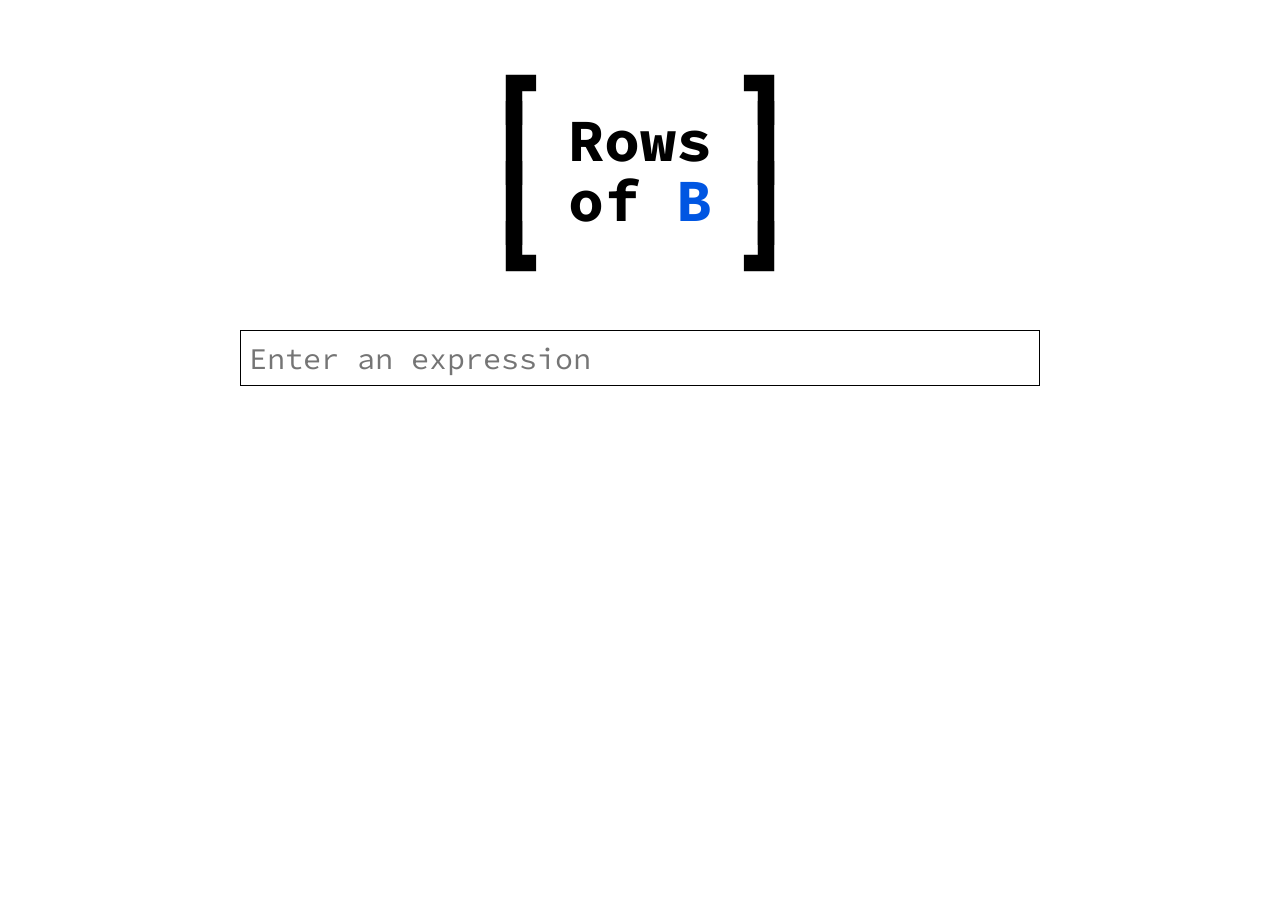
==== web/index.html @ 6d92645c "Initial commit." ====
<!DOCTYPE>

<html>

<head>
    <link rel="stylesheet" href="theme.css" />
    
    <!-- <script type="application/dart" src="main.dart"></script> -->

    <script src='https://cdn.mathjax.org/mathjax/latest/MathJax.js?config=TeX-AMS-MML_HTMLorMML'></script>

    <tag autocomplete="off" autocorrect="off" autocapitalize="off" spellcheck="false"/>
</head>

<body>
    <div id="logo-wrapper"><h1 class="logo">
        &#x250F;&nbsp;&nbsp;&nbsp;&nbsp;&nbsp;&nbsp;&#x2513;<br/>
        &#x2503;&nbsp;Rows&nbsp;&#x2503;<br/>&#x2503;&nbsp;of <span class="blue">B</span>&nbsp;&#x2503;<br/>
        &#x2517;&nbsp;&nbsp;&nbsp;&nbsp;&nbsp;&nbsp;&#x251b;
    </h1></div>

    <div id="wrapper">
        <!-- <canvas id="screen" width="600" height="600" tabindex="1" /> -->

        <input id="expression" placeholder="Enter an expression" />
    </div>

    <div id="errors" class="below-box">
        
    </div>

    <div id="inputs" class="below-box">
        
    </div>

    <div id="results" class="below-box">
        
    </div>

    <script type="text/javascript" src="main.dart.js"></script>
</body>

</html>
---- web/theme.css ----
@import url('https://fonts.googleapis.com/css?family=Source+Code+Pro:400,700');

html, body {
    width: 100%;
    box-sizing: border-box;
    padding: 5px;
    margin: 0px;
}

.logo {
    text-align: center;
    font-family: 'Source Code Pro', monospace;
    font-weight: bold;
    font-size: 60px;
    line-height: 60px;

    cursor: default;
    
    /* Prevent selection */
    -webkit-touch-callout: none;
    -webkit-user-select: none;
     -khtml-user-select: none;
       -moz-user-select: none;
        -ms-user-select: none;
            user-select: none;

}

#logo-wrapper {
    overflow: hidden;
    margin: 0;
    padding: 0;
}

.logo > .blue {
    color: rgb(0, 86, 226);
}


/*#wrapper {
    background-color: #d8d8d8;
    width: 616;
    margin: auto;
    padding: 8px;
    box-sizing: border-box;

    box-shadow: inset 5px 5px 2px gray;
}*/

#wrapper {
    min-width: 100px;
    max-width: 800px;

    margin: auto;

    margin-bottom: 50px;
}

#expression {
    width: 100%;

    font-family: 'Source Code Pro', monospace;
    font-size: 30px;

    border: 1px solid black;

    padding: 8px;
}

#expression:focus {
    border-color: rgb(0, 86, 226);
    box-shadow: none;
}

.below-box {
    display: none;

    margin-left: auto;
    margin-right: auto;

    margin-top: 10px;
    margin-bottom: 10px;

    min-width: 100px;
    max-width: 800px;

    border-radius: 10px;

    padding: 8px;

    font-family: 'Source Code Pro';

    font-size: 20px;
    color: white;
}

#errors {
    background-color: #ff5e5e;
}

#inputs {
    background-color: #516eff;

    overflow-x: auto;

    font-size: 30px;
}

#results {
    background-color: #49e55b;

    font-weight: bold;
    font-size: 30px;
    line-height: 30px;

    overflow-x: auto;
}

.matrix {
    position: relative;
    margin: 20px;
}

.matrix:before, .matrix:after {
    content: "";
    position: absolute;
    top: 0;
    border: 8px solid #000;
    width: 6px;
    bottom: 0;
}
.matrix:before {
    left: -6px;
    border-right: 0px;
}
.matrix:after {
    right: -6px;
    border-left: 0px;
}

.mresult {
    border-spacing: 10px;
}

.mresult td {
    padding: 0px;
    margin: 0px;

    font-weight: bold;
    font-family: 'Source Code Pro', monospace;
    font-size: 30px;

    padding-left: 5px;
    padding-right: 5px;

    color: white;

    text-align: center;
}

.minput {
    border-spacing: 20px;
}

.minput td {
    padding: 0px;
    margin: 0px;

    font-weight: bold;

    text-align: center;
}

.minput-box {
    text-align: center;

    padding: 10px;

    font-size: 30px;
    line-height: 30px;

    font-family: 'Source Code Pro';
    font-weight: normal;

    min-width: 2em;
    display: inline-block;

    background-color: white;
    border: 1px solid black;
}

.minput-box:focus {
    outline: none;
}
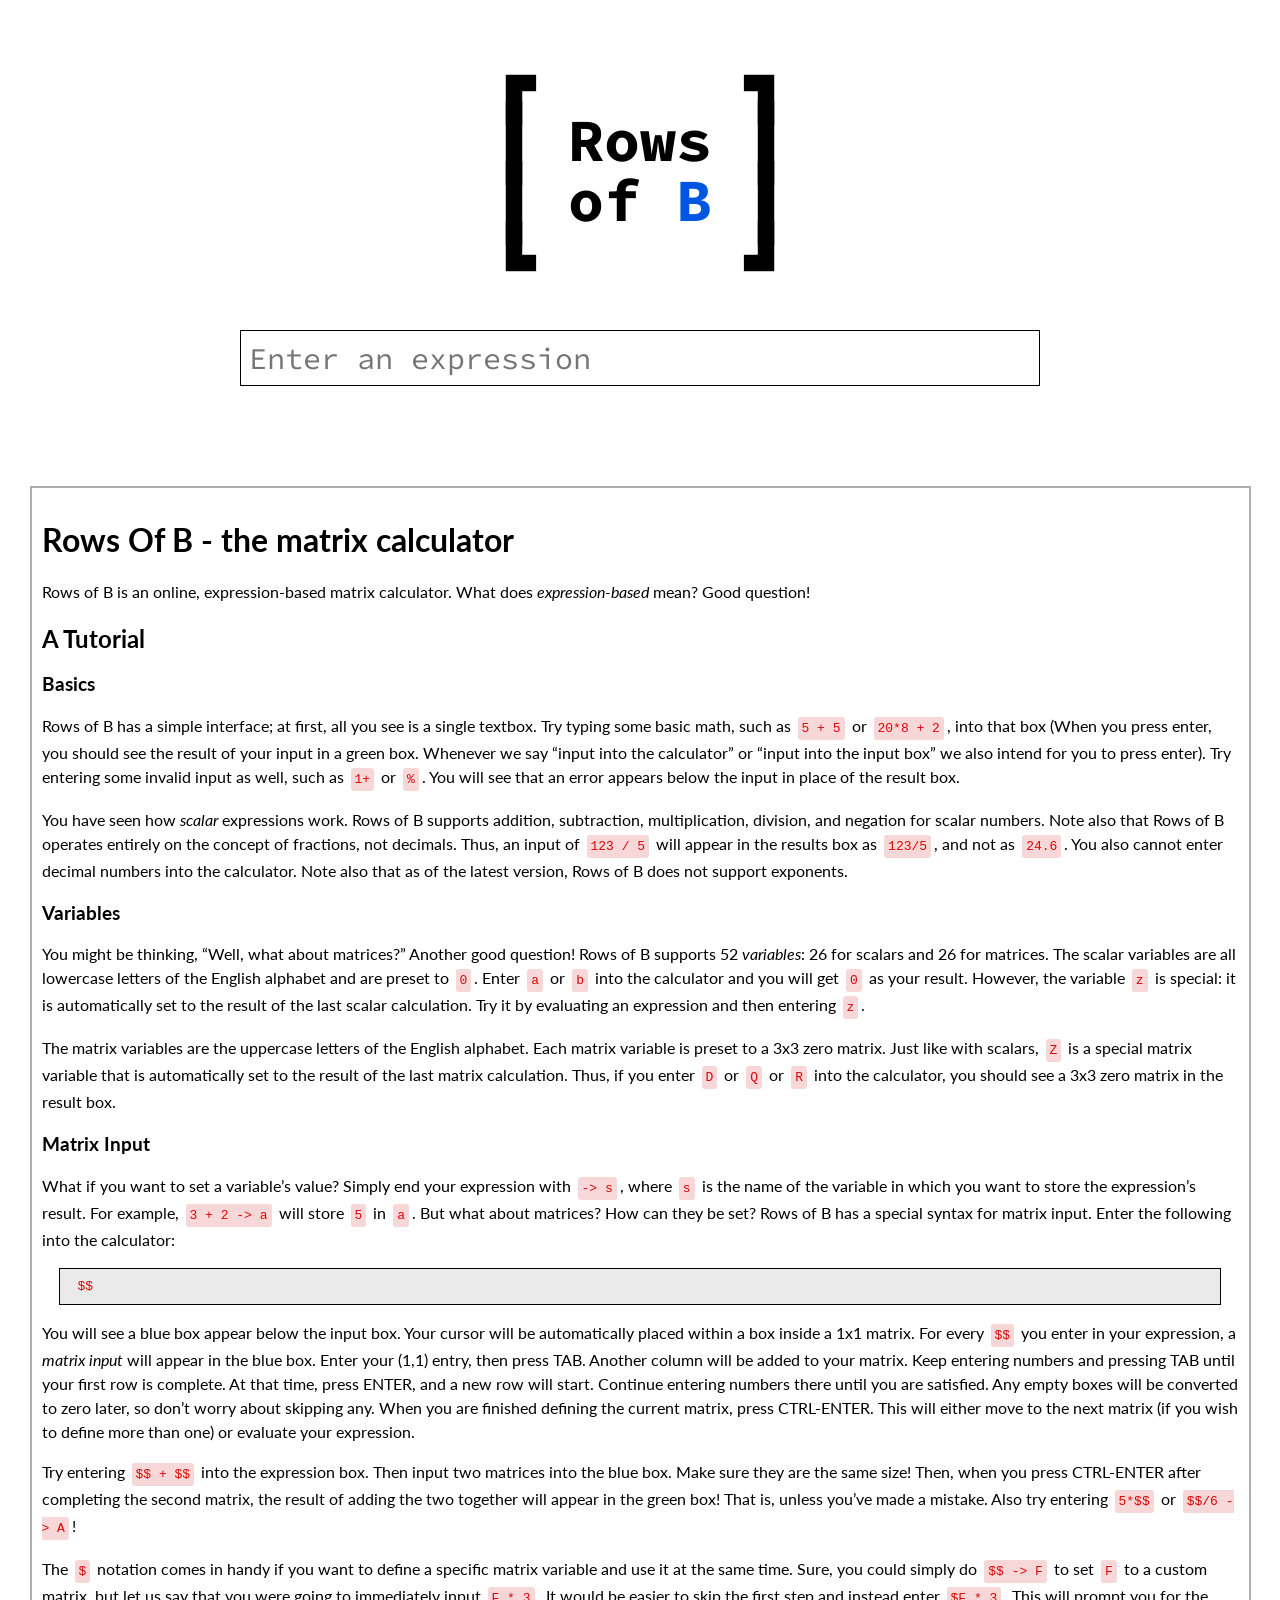
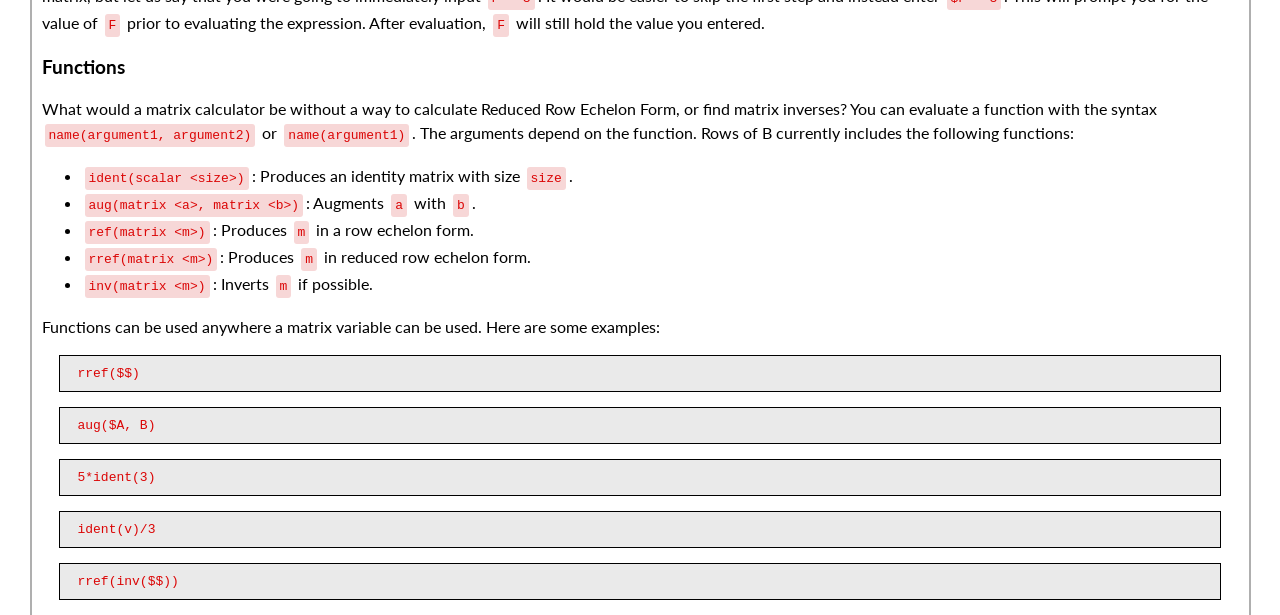
==== commit 86501be3: "Add tutorial" ====
--- a/web/index.html
+++ b/web/index.html
@@ -4,12 +4,18 @@
 
 <head>
     <link rel="stylesheet" href="theme.css" />
+    <link rel="stylesheet" href="md.css" />
+
     
     <!-- <script type="application/dart" src="main.dart"></script> -->
 
-    <script src='https://cdn.mathjax.org/mathjax/latest/MathJax.js?config=TeX-AMS-MML_HTMLorMML'></script>
+    <script type="text/javascript" src="main.dart.js"></script>
+
+    <meta name="viewport" content="width=device-width, initial-scale=1.0, user-scalable=no">
 
     <tag autocomplete="off" autocorrect="off" autocapitalize="off" spellcheck="false"/>
+
+    <title>Rows of B</title>
 </head>
 
 <body>
@@ -37,7 +43,68 @@
         
     </div>
 
-    <script type="text/javascript" src="main.dart.js"></script>
+    <div id="instructions">
+        <h1>Rows Of B - the matrix calculator</h1>
+
+<p>Rows of B is an online, expression-based matrix calculator. What does <em>expression-based</em> mean? Good question!</p>
+
+<h2>A Tutorial</h2>
+
+<h3>Basics</h3>
+
+<p>Rows of B has a simple interface; at first, all you see is a single textbox. Try typing some basic math, such as <code>5 + 5</code> or <code>20*8 + 2</code>, into that box (When you press enter, you should see the result of your input in a green box. Whenever we say &ldquo;input into the calculator&rdquo; or &ldquo;input into the input box&rdquo; we also intend for you to press enter). Try entering some invalid input as well, such as <code>1+</code> or <code>%</code>. You will see that an error appears below the input in place of the result box.</p>
+
+<p>You have seen how <em>scalar</em> expressions work. Rows of B supports addition, subtraction, multiplication, division, and negation for scalar numbers. Note also that Rows of B operates entirely on the concept of fractions, not decimals. Thus, an input of <code>123 / 5</code> will appear in the results box as <code>123/5</code>, and not as <code>24.6</code>. You also cannot enter decimal numbers into the calculator. Note also that as of the latest version, Rows of B does not support exponents.</p>
+
+<h3>Variables</h3>
+
+<p>You might be thinking, &ldquo;Well, what about matrices?&rdquo; Another good question! Rows of B supports 52 <em>variables</em>: 26 for scalars and 26 for matrices. The scalar variables are all lowercase letters of the English alphabet and are preset to <code>0</code>. Enter <code>a</code> or <code>b</code> into the calculator and you will get <code>0</code> as your result. However, the variable <code>z</code> is special: it is automatically set to the result of the last scalar calculation. Try it by evaluating an expression and then entering <code>z</code>.</p>
+
+<p>The matrix variables are the uppercase letters of the English alphabet. Each matrix variable is preset to a 3x3 zero matrix. Just like with scalars, <code>Z</code> is a special matrix variable that is automatically set to the result of the last matrix calculation. Thus, if you enter <code>D</code> or <code>Q</code> or <code>R</code> into the calculator, you should see a 3x3 zero matrix in the result box.</p>
+
+<h3>Matrix Input</h3>
+
+<p>What if you want to set a variable&rsquo;s value? Simply end your expression with <code>-&gt; s</code>, where <code>s</code> is the name of the variable in which you want to store the expression&rsquo;s result. For example, <code>3 + 2 -&gt; a</code> will store <code>5</code> in <code>a</code>. But what about matrices? How can they be set? Rows of B has a special syntax for matrix input. Enter the following into the calculator:</p>
+
+<pre><code>$$
+</code></pre>
+
+<p>You will see a blue box appear below the input box. Your cursor will be automatically placed within a box inside a 1x1 matrix. For every <code>$$</code> you enter in your expression, a <em>matrix input</em> will appear in the blue box. Enter your (1,1) entry, then press TAB. Another column will be added to your matrix. Keep entering numbers and pressing TAB until your first row is complete. At that time, press ENTER, and a new row will start. Continue entering numbers there until you are satisfied. Any empty boxes will be converted to zero later, so don&rsquo;t worry about skipping any. When you are finished defining the current matrix, press CTRL-ENTER. This will either move to the next matrix (if you wish to define more than one) or evaluate your expression.</p>
+
+<p>Try entering <code>$$ + $$</code> into the expression box. Then input two matrices into the blue box. Make sure they are the same size! Then, when you press CTRL-ENTER after completing the second matrix, the result of adding the two together will appear in the green box! That is, unless you&rsquo;ve made a mistake. Also try entering <code>5*$$</code> or <code>$$/6 -&gt; A</code>!</p>
+
+<p>The <code>$</code> notation comes in handy if you want to define a specific matrix variable and use it at the same time. Sure, you could simply do <code>$$ -&gt; F</code> to set <code>F</code> to a custom matrix, but let us say that you were going to immediately input <code>F * 3</code>. It would be easier to skip the first step and instead enter <code>$F * 3</code>. This will prompt you for the value of <code>F</code> prior to evaluating the expression. After evaluation, <code>F</code> will still hold the value you entered.</p>
+
+<h3>Functions</h3>
+
+<p>What would a matrix calculator be without a way to calculate Reduced Row Echelon Form, or find matrix inverses? You can evaluate a function with the syntax <code>name(argument1, argument2)</code> or <code>name(argument1)</code>. The arguments depend on the function. Rows of B currently includes the following functions:</p>
+
+<ul>
+<li><code>ident(scalar &lt;size&gt;)</code>: Produces an identity matrix with size <code>size</code>.</li>
+<li><code>aug(matrix &lt;a&gt;, matrix &lt;b&gt;)</code>: Augments <code>a</code> with <code>b</code>.</li>
+<li><code>ref(matrix &lt;m&gt;)</code>: Produces <code>m</code> in a row echelon form.</li>
+<li><code>rref(matrix &lt;m&gt;)</code>: Produces <code>m</code> in reduced row echelon form.</li>
+<li><code>inv(matrix &lt;m&gt;)</code>: Inverts <code>m</code> if possible.</li>
+</ul>
+
+<p>Functions can be used anywhere a matrix variable can be used. Here are some examples:</p>
+
+<pre><code>rref($$)
+</code></pre>
+
+<pre><code>aug($A, B)
+</code></pre>
+
+<pre><code>5*ident(3)
+</code></pre>
+
+<pre><code>ident(v)/3
+</code></pre>
+
+<pre><code>rref(inv($$))
+</code></pre>
+
+    </div>
 </body>
 
 </html>
--- a/web/md.css
+++ b/web/md.css
@@ -0,0 +1,59 @@
+@import url('https://fonts.googleapis.com/css?family=Lato');
+
+#instructions {
+    margin-top: 100px;
+    min-width: 100px;
+    max-width: 95%;
+
+    margin-left: auto;
+    margin-right: auto;
+
+    padding: 10px;
+
+    border: 2px solid #afafaf;
+
+    font-family: 'Lato';
+}
+
+#instructions code {
+    background-color: #f7d7d7;
+
+    color: #db0606;
+
+    padding: 4px;
+
+    border-radius: 3px;
+
+    margin-left: 3px;
+    margin-right: 3px;
+}
+
+#instructions pre {
+    width: 97%;
+
+    background-color: #eaeaea;
+
+    padding: 10px;
+
+    box-sizing: border-box;
+
+    margin-top: 15px;
+    margin-bottom: 15px;
+
+    margin-left: auto;
+    margin-right: auto;
+
+    border: 1px solid black;
+}
+
+#instructions pre code {
+    background-color: transparent;
+}
+
+#instructions p {
+    line-height: 1.5em;
+}
+
+#instructions ul {
+    line-height: 1.5em;
+}
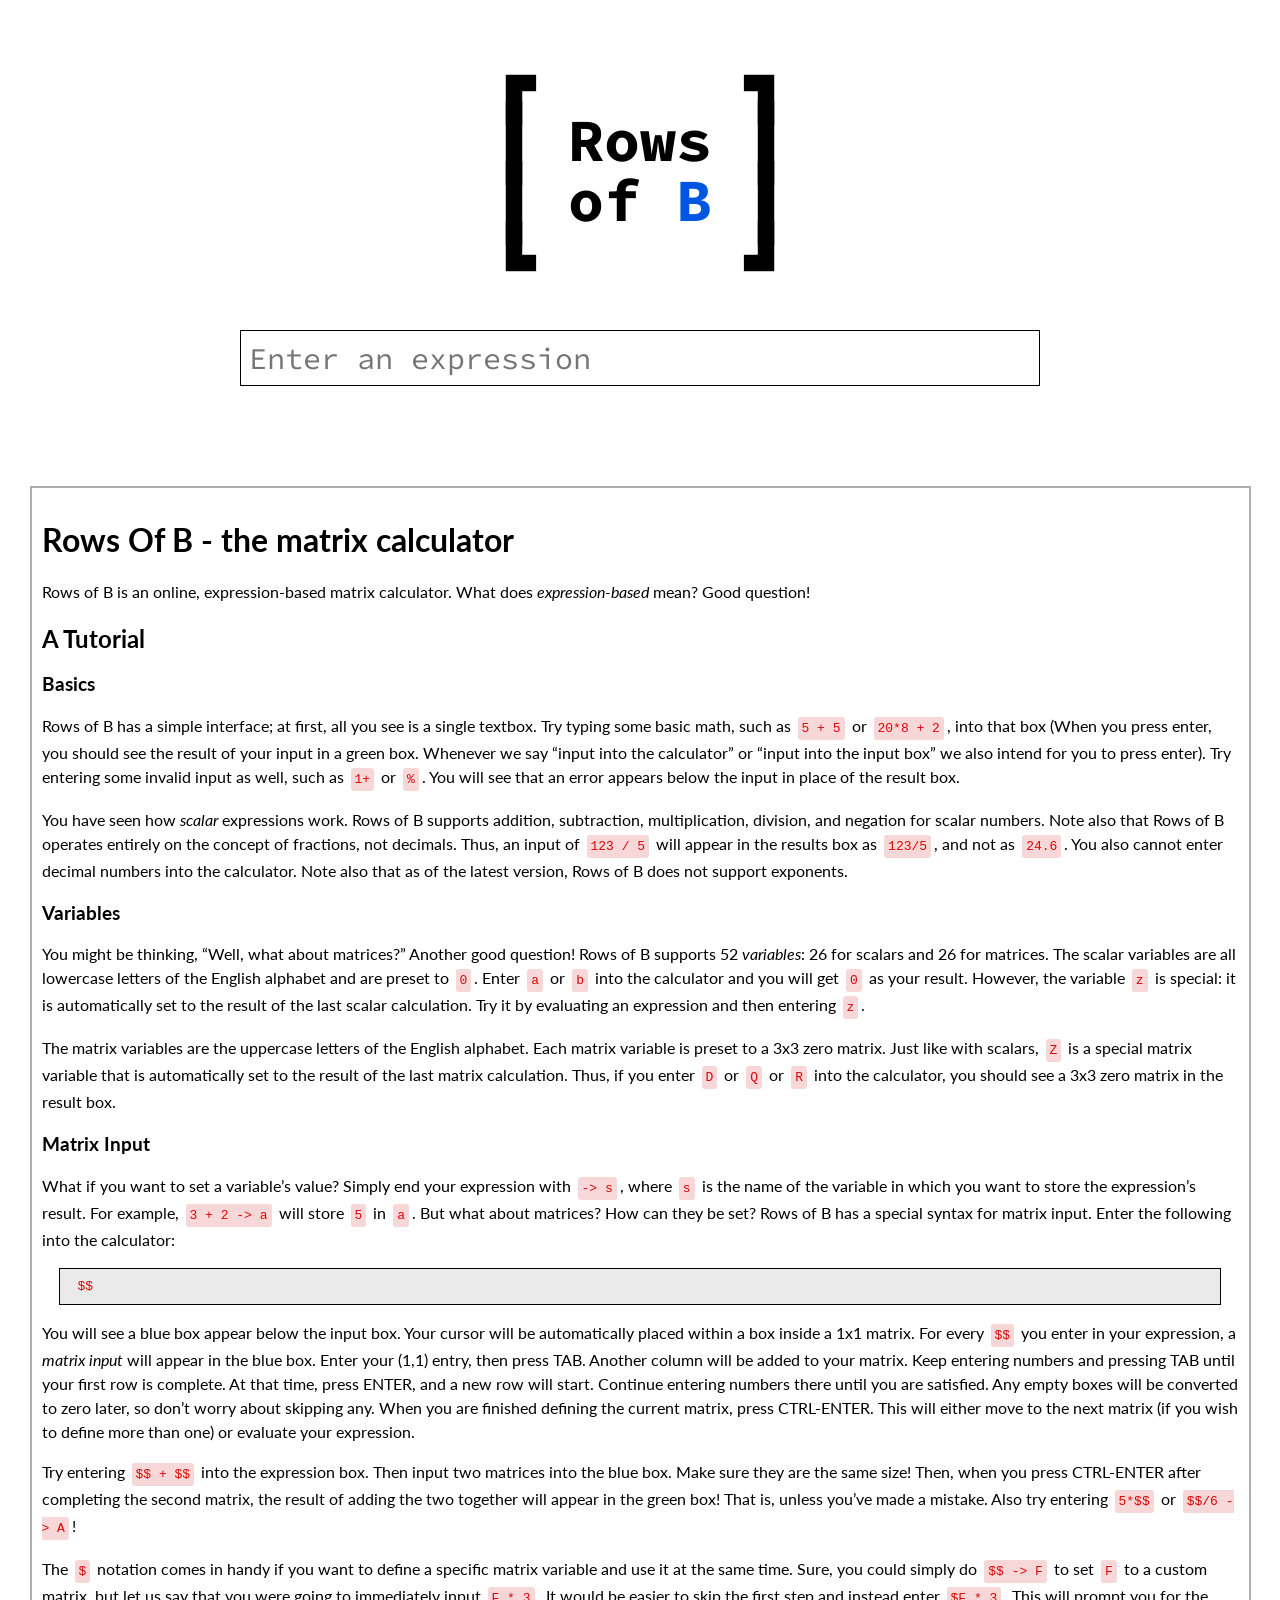
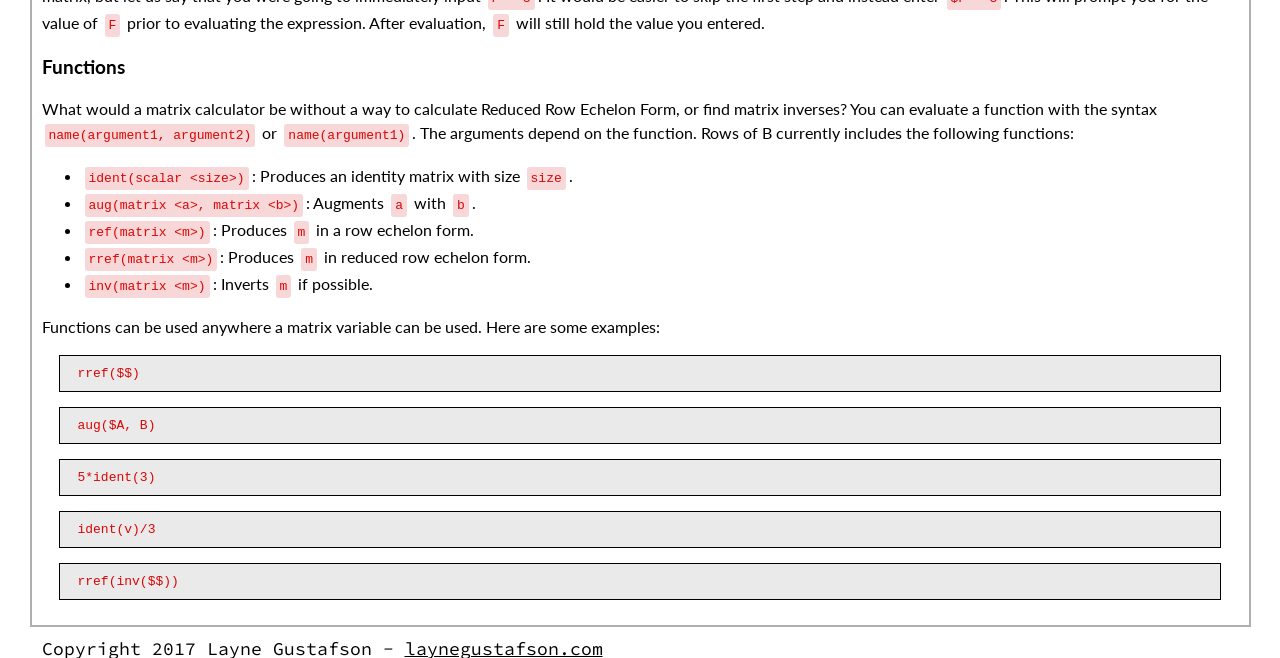
==== commit c0d0d5c1: "Add copyright notice, v0.3" ====
--- a/web/index.html
+++ b/web/index.html
@@ -46,65 +46,63 @@
     <div id="instructions">
         <h1>Rows Of B - the matrix calculator</h1>
 
-<p>Rows of B is an online, expression-based matrix calculator. What does <em>expression-based</em> mean? Good question!</p>
+        <p>Rows of B is an online, expression-based matrix calculator. What does <em>expression-based</em> mean? Good question!</p>
 
-<h2>A Tutorial</h2>
+        <h2>A Tutorial</h2>
 
-<h3>Basics</h3>
+        <h3>Basics</h3>
 
-<p>Rows of B has a simple interface; at first, all you see is a single textbox. Try typing some basic math, such as <code>5 + 5</code> or <code>20*8 + 2</code>, into that box (When you press enter, you should see the result of your input in a green box. Whenever we say &ldquo;input into the calculator&rdquo; or &ldquo;input into the input box&rdquo; we also intend for you to press enter). Try entering some invalid input as well, such as <code>1+</code> or <code>%</code>. You will see that an error appears below the input in place of the result box.</p>
+        <p>Rows of B has a simple interface; at first, all you see is a single textbox. Try typing some basic math, such as <code>5 + 5</code> or <code>20*8 + 2</code>, into that box (When you press enter, you should see the result of your input in a green box. Whenever we say &ldquo;input into the calculator&rdquo; or &ldquo;input into the input box&rdquo; we also intend for you to press enter). Try entering some invalid input as well, such as <code>1+</code> or <code>%</code>. You will see that an error appears below the input in place of the result box.</p>
 
-<p>You have seen how <em>scalar</em> expressions work. Rows of B supports addition, subtraction, multiplication, division, and negation for scalar numbers. Note also that Rows of B operates entirely on the concept of fractions, not decimals. Thus, an input of <code>123 / 5</code> will appear in the results box as <code>123/5</code>, and not as <code>24.6</code>. You also cannot enter decimal numbers into the calculator. Note also that as of the latest version, Rows of B does not support exponents.</p>
+        <p>You have seen how <em>scalar</em> expressions work. Rows of B supports addition, subtraction, multiplication, division, and negation for scalar numbers. Note also that Rows of B operates entirely on the concept of fractions, not decimals. Thus, an input of <code>123 / 5</code> will appear in the results box as <code>123/5</code>, and not as <code>24.6</code>. You also cannot enter decimal numbers into the calculator. Note also that as of the latest version, Rows of B does not support exponents.</p>
 
-<h3>Variables</h3>
+        <h3>Variables</h3>
 
-<p>You might be thinking, &ldquo;Well, what about matrices?&rdquo; Another good question! Rows of B supports 52 <em>variables</em>: 26 for scalars and 26 for matrices. The scalar variables are all lowercase letters of the English alphabet and are preset to <code>0</code>. Enter <code>a</code> or <code>b</code> into the calculator and you will get <code>0</code> as your result. However, the variable <code>z</code> is special: it is automatically set to the result of the last scalar calculation. Try it by evaluating an expression and then entering <code>z</code>.</p>
+        <p>You might be thinking, &ldquo;Well, what about matrices?&rdquo; Another good question! Rows of B supports 52 <em>variables</em>: 26 for scalars and 26 for matrices. The scalar variables are all lowercase letters of the English alphabet and are preset to <code>0</code>. Enter <code>a</code> or <code>b</code> into the calculator and you will get <code>0</code> as your result. However, the variable <code>z</code> is special: it is automatically set to the result of the last scalar calculation. Try it by evaluating an expression and then entering <code>z</code>.</p>
 
-<p>The matrix variables are the uppercase letters of the English alphabet. Each matrix variable is preset to a 3x3 zero matrix. Just like with scalars, <code>Z</code> is a special matrix variable that is automatically set to the result of the last matrix calculation. Thus, if you enter <code>D</code> or <code>Q</code> or <code>R</code> into the calculator, you should see a 3x3 zero matrix in the result box.</p>
+        <p>The matrix variables are the uppercase letters of the English alphabet. Each matrix variable is preset to a 3x3 zero matrix. Just like with scalars, <code>Z</code> is a special matrix variable that is automatically set to the result of the last matrix calculation. Thus, if you enter <code>D</code> or <code>Q</code> or <code>R</code> into the calculator, you should see a 3x3 zero matrix in the result box.</p>
 
-<h3>Matrix Input</h3>
+        <h3>Matrix Input</h3>
 
-<p>What if you want to set a variable&rsquo;s value? Simply end your expression with <code>-&gt; s</code>, where <code>s</code> is the name of the variable in which you want to store the expression&rsquo;s result. For example, <code>3 + 2 -&gt; a</code> will store <code>5</code> in <code>a</code>. But what about matrices? How can they be set? Rows of B has a special syntax for matrix input. Enter the following into the calculator:</p>
+        <p>What if you want to set a variable&rsquo;s value? Simply end your expression with <code>-&gt; s</code>, where <code>s</code> is the name of the variable in which you want to store the expression&rsquo;s result. For example, <code>3 + 2 -&gt; a</code> will store <code>5</code> in <code>a</code>. But what about matrices? How can they be set? Rows of B has a special syntax for matrix input. Enter the following into the calculator:</p>
 
-<pre><code>$$
-</code></pre>
+        <pre><code>$$</code></pre>
 
-<p>You will see a blue box appear below the input box. Your cursor will be automatically placed within a box inside a 1x1 matrix. For every <code>$$</code> you enter in your expression, a <em>matrix input</em> will appear in the blue box. Enter your (1,1) entry, then press TAB. Another column will be added to your matrix. Keep entering numbers and pressing TAB until your first row is complete. At that time, press ENTER, and a new row will start. Continue entering numbers there until you are satisfied. Any empty boxes will be converted to zero later, so don&rsquo;t worry about skipping any. When you are finished defining the current matrix, press CTRL-ENTER. This will either move to the next matrix (if you wish to define more than one) or evaluate your expression.</p>
+        <p>You will see a blue box appear below the input box. Your cursor will be automatically placed within a box inside a 1x1 matrix. For every <code>$$</code> you enter in your expression, a <em>matrix input</em> will appear in the blue box. Enter your (1,1) entry, then press TAB. Another column will be added to your matrix. Keep entering numbers and pressing TAB until your first row is complete. At that time, press ENTER, and a new row will start. Continue entering numbers there until you are satisfied. Any empty boxes will be converted to zero later, so don&rsquo;t worry about skipping any. When you are finished defining the current matrix, press CTRL-ENTER. This will either move to the next matrix (if you wish to define more than one) or evaluate your expression.</p>
 
-<p>Try entering <code>$$ + $$</code> into the expression box. Then input two matrices into the blue box. Make sure they are the same size! Then, when you press CTRL-ENTER after completing the second matrix, the result of adding the two together will appear in the green box! That is, unless you&rsquo;ve made a mistake. Also try entering <code>5*$$</code> or <code>$$/6 -&gt; A</code>!</p>
+        <p>Try entering <code>$$ + $$</code> into the expression box. Then input two matrices into the blue box. Make sure they are the same size! Then, when you press CTRL-ENTER after completing the second matrix, the result of adding the two together will appear in the green box! That is, unless you&rsquo;ve made a mistake. Also try entering <code>5*$$</code> or <code>$$/6 -&gt; A</code>!</p>
 
-<p>The <code>$</code> notation comes in handy if you want to define a specific matrix variable and use it at the same time. Sure, you could simply do <code>$$ -&gt; F</code> to set <code>F</code> to a custom matrix, but let us say that you were going to immediately input <code>F * 3</code>. It would be easier to skip the first step and instead enter <code>$F * 3</code>. This will prompt you for the value of <code>F</code> prior to evaluating the expression. After evaluation, <code>F</code> will still hold the value you entered.</p>
+        <p>The <code>$</code> notation comes in handy if you want to define a specific matrix variable and use it at the same time. Sure, you could simply do <code>$$ -&gt; F</code> to set <code>F</code> to a custom matrix, but let us say that you were going to immediately input <code>F * 3</code>. It would be easier to skip the first step and instead enter <code>$F * 3</code>. This will prompt you for the value of <code>F</code> prior to evaluating the expression. After evaluation, <code>F</code> will still hold the value you entered.</p>
 
-<h3>Functions</h3>
+        <h3>Functions</h3>
 
-<p>What would a matrix calculator be without a way to calculate Reduced Row Echelon Form, or find matrix inverses? You can evaluate a function with the syntax <code>name(argument1, argument2)</code> or <code>name(argument1)</code>. The arguments depend on the function. Rows of B currently includes the following functions:</p>
+        <p>What would a matrix calculator be without a way to calculate Reduced Row Echelon Form, or find matrix inverses? You can evaluate a function with the syntax <code>name(argument1, argument2)</code> or <code>name(argument1)</code>. The arguments depend on the function. Rows of B currently includes the following functions:</p>
 
-<ul>
-<li><code>ident(scalar &lt;size&gt;)</code>: Produces an identity matrix with size <code>size</code>.</li>
-<li><code>aug(matrix &lt;a&gt;, matrix &lt;b&gt;)</code>: Augments <code>a</code> with <code>b</code>.</li>
-<li><code>ref(matrix &lt;m&gt;)</code>: Produces <code>m</code> in a row echelon form.</li>
-<li><code>rref(matrix &lt;m&gt;)</code>: Produces <code>m</code> in reduced row echelon form.</li>
-<li><code>inv(matrix &lt;m&gt;)</code>: Inverts <code>m</code> if possible.</li>
-</ul>
+        <ul>
+            <li><code>ident(scalar &lt;size&gt;)</code>: Produces an identity matrix with size <code>size</code>.</li>
+            <li><code>aug(matrix &lt;a&gt;, matrix &lt;b&gt;)</code>: Augments <code>a</code> with <code>b</code>.</li>
+            <li><code>ref(matrix &lt;m&gt;)</code>: Produces <code>m</code> in a row echelon form.</li>
+            <li><code>rref(matrix &lt;m&gt;)</code>: Produces <code>m</code> in reduced row echelon form.</li>
+            <li><code>inv(matrix &lt;m&gt;)</code>: Inverts <code>m</code> if possible.</li>
+        </ul>
 
-<p>Functions can be used anywhere a matrix variable can be used. Here are some examples:</p>
+        <p>Functions can be used anywhere a matrix variable can be used. Here are some examples:</p>
 
-<pre><code>rref($$)
-</code></pre>
+        <pre><code>rref($$)</code></pre>
 
-<pre><code>aug($A, B)
-</code></pre>
+        <pre><code>aug($A, B)</code></pre>
 
-<pre><code>5*ident(3)
-</code></pre>
+        <pre><code>5*ident(3)</code></pre>
 
-<pre><code>ident(v)/3
-</code></pre>
+        <pre><code>ident(v)/3</code></pre>
 
-<pre><code>rref(inv($$))
-</code></pre>
+        <pre><code>rref(inv($$))</code></pre>
 
     </div>
+
+    <footer>
+        Copyright 2017 Layne Gustafson &dash; <a href="//laynegustafson.com">laynegustafson.com</a>
+    </footer>
 </body>
 
 </html>
--- a/web/theme.css
+++ b/web/theme.css
@@ -191,4 +191,22 @@
 
 .minput-box:focus {
     outline: none;
+}
+
+footer {
+    font-family: 'Source Code Pro', monospace;
+    font-size: 18px;
+
+    max-width: 95%;
+    margin-left: auto;
+    margin-right: auto;
+    padding: 10px;
+}
+
+footer a {
+    color: black;
+}
+
+footer a:visited {
+    color: black;
 }
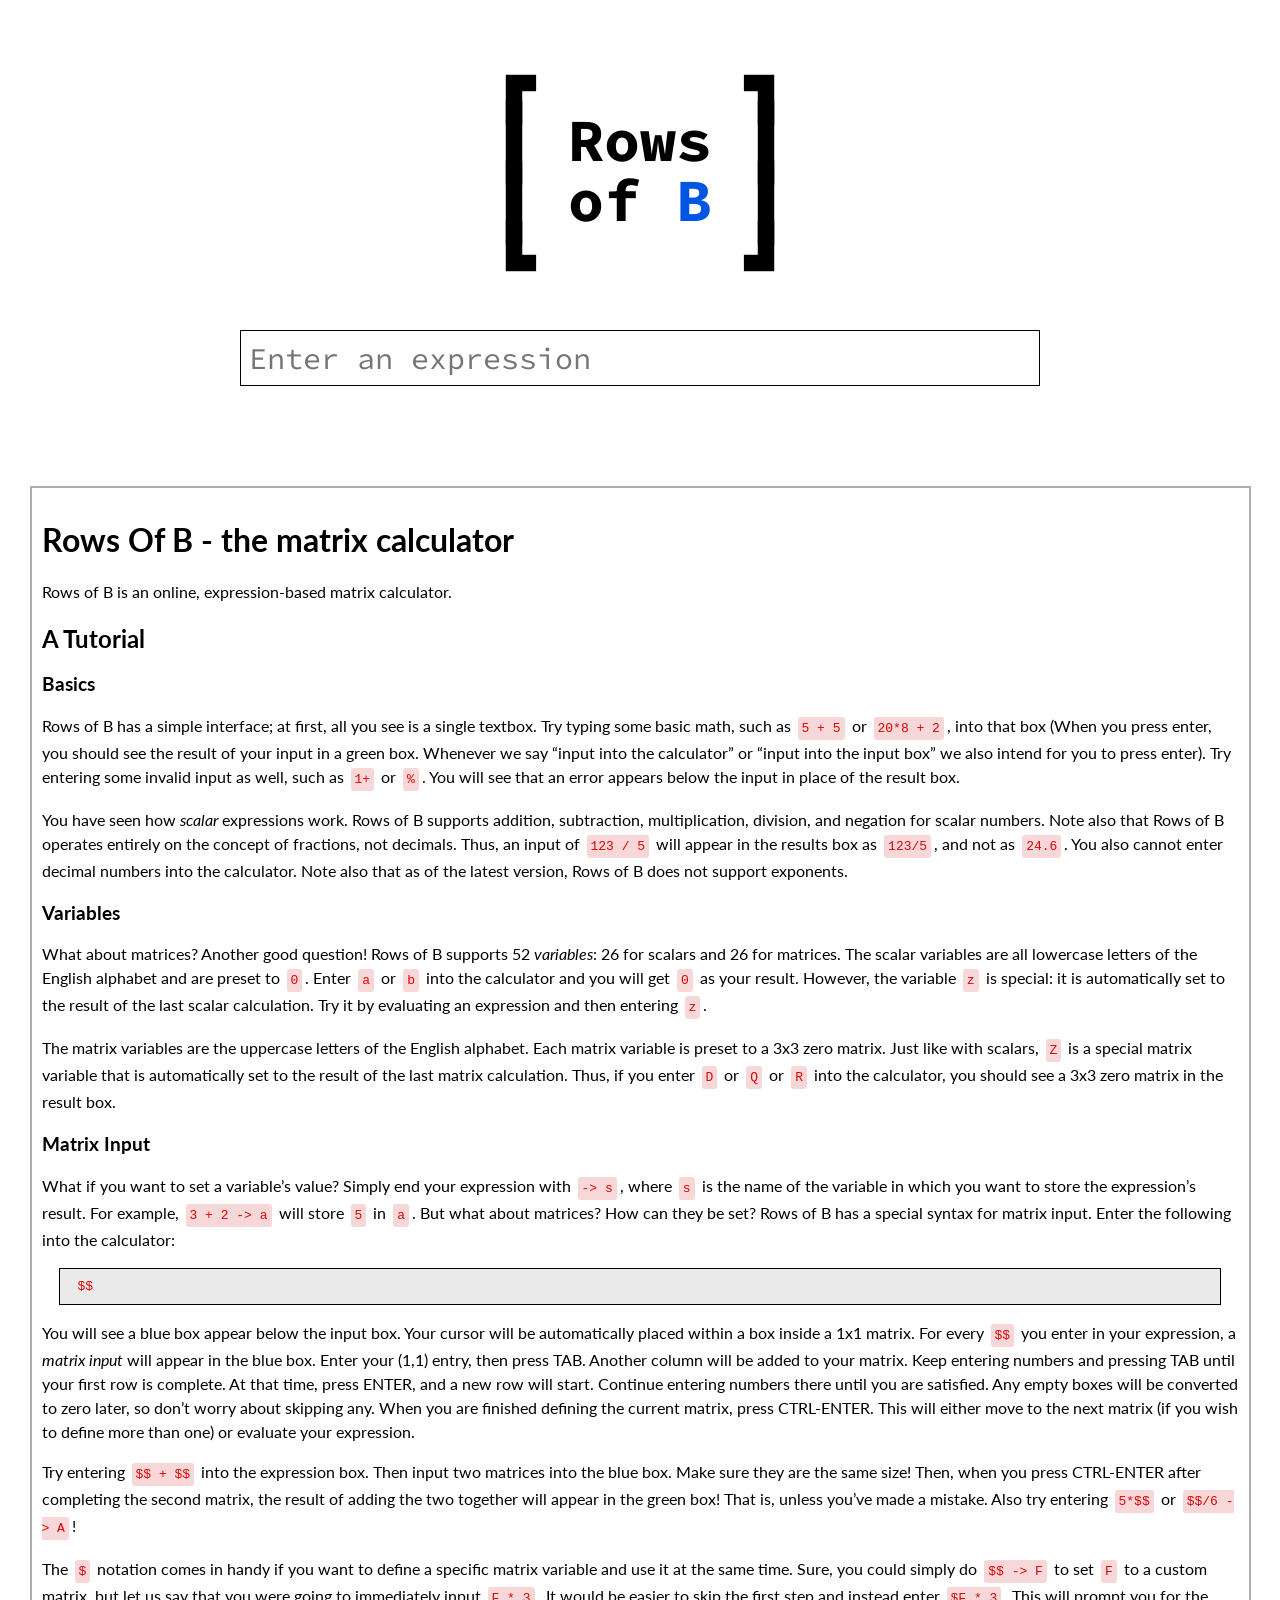
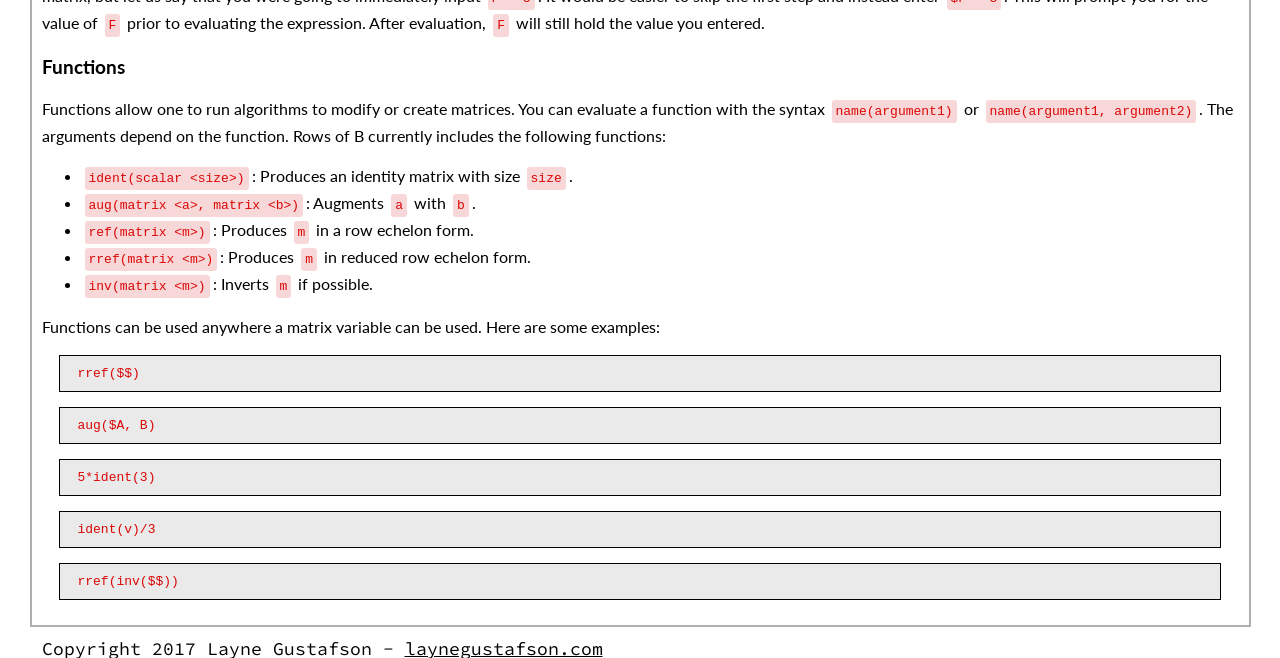
==== commit 08a5a610: "Fixed tutorial wording." ====
--- a/web/index.html
+++ b/web/index.html
@@ -46,7 +46,7 @@
     <div id="instructions">
         <h1>Rows Of B - the matrix calculator</h1>
 
-        <p>Rows of B is an online, expression-based matrix calculator. What does <em>expression-based</em> mean? Good question!</p>
+        <p>Rows of B is an online, expression-based matrix calculator.</p>
 
         <h2>A Tutorial</h2>
 
@@ -58,7 +58,7 @@
 
         <h3>Variables</h3>
 
-        <p>You might be thinking, &ldquo;Well, what about matrices?&rdquo; Another good question! Rows of B supports 52 <em>variables</em>: 26 for scalars and 26 for matrices. The scalar variables are all lowercase letters of the English alphabet and are preset to <code>0</code>. Enter <code>a</code> or <code>b</code> into the calculator and you will get <code>0</code> as your result. However, the variable <code>z</code> is special: it is automatically set to the result of the last scalar calculation. Try it by evaluating an expression and then entering <code>z</code>.</p>
+        <p>What about matrices? Another good question! Rows of B supports 52 <em>variables</em>: 26 for scalars and 26 for matrices. The scalar variables are all lowercase letters of the English alphabet and are preset to <code>0</code>. Enter <code>a</code> or <code>b</code> into the calculator and you will get <code>0</code> as your result. However, the variable <code>z</code> is special: it is automatically set to the result of the last scalar calculation. Try it by evaluating an expression and then entering <code>z</code>.</p>
 
         <p>The matrix variables are the uppercase letters of the English alphabet. Each matrix variable is preset to a 3x3 zero matrix. Just like with scalars, <code>Z</code> is a special matrix variable that is automatically set to the result of the last matrix calculation. Thus, if you enter <code>D</code> or <code>Q</code> or <code>R</code> into the calculator, you should see a 3x3 zero matrix in the result box.</p>
 
@@ -76,7 +76,7 @@
 
         <h3>Functions</h3>
 
-        <p>What would a matrix calculator be without a way to calculate Reduced Row Echelon Form, or find matrix inverses? You can evaluate a function with the syntax <code>name(argument1, argument2)</code> or <code>name(argument1)</code>. The arguments depend on the function. Rows of B currently includes the following functions:</p>
+        <p>Functions allow one to run algorithms to modify or create matrices. You can evaluate a function with the syntax  <code>name(argument1)</code> or <code>name(argument1, argument2)</code>. The arguments depend on the function. Rows of B currently includes the following functions:</p>
 
         <ul>
             <li><code>ident(scalar &lt;size&gt;)</code>: Produces an identity matrix with size <code>size</code>.</li>
@@ -105,4 +105,4 @@
     </footer>
 </body>
 
-</html>+</html>
--- a/web/theme.css
+++ b/web/theme.css
@@ -129,6 +129,7 @@
     width: 6px;
     bottom: 0;
 }
+
 .matrix:before {
     left: -6px;
     border-right: 0px;
